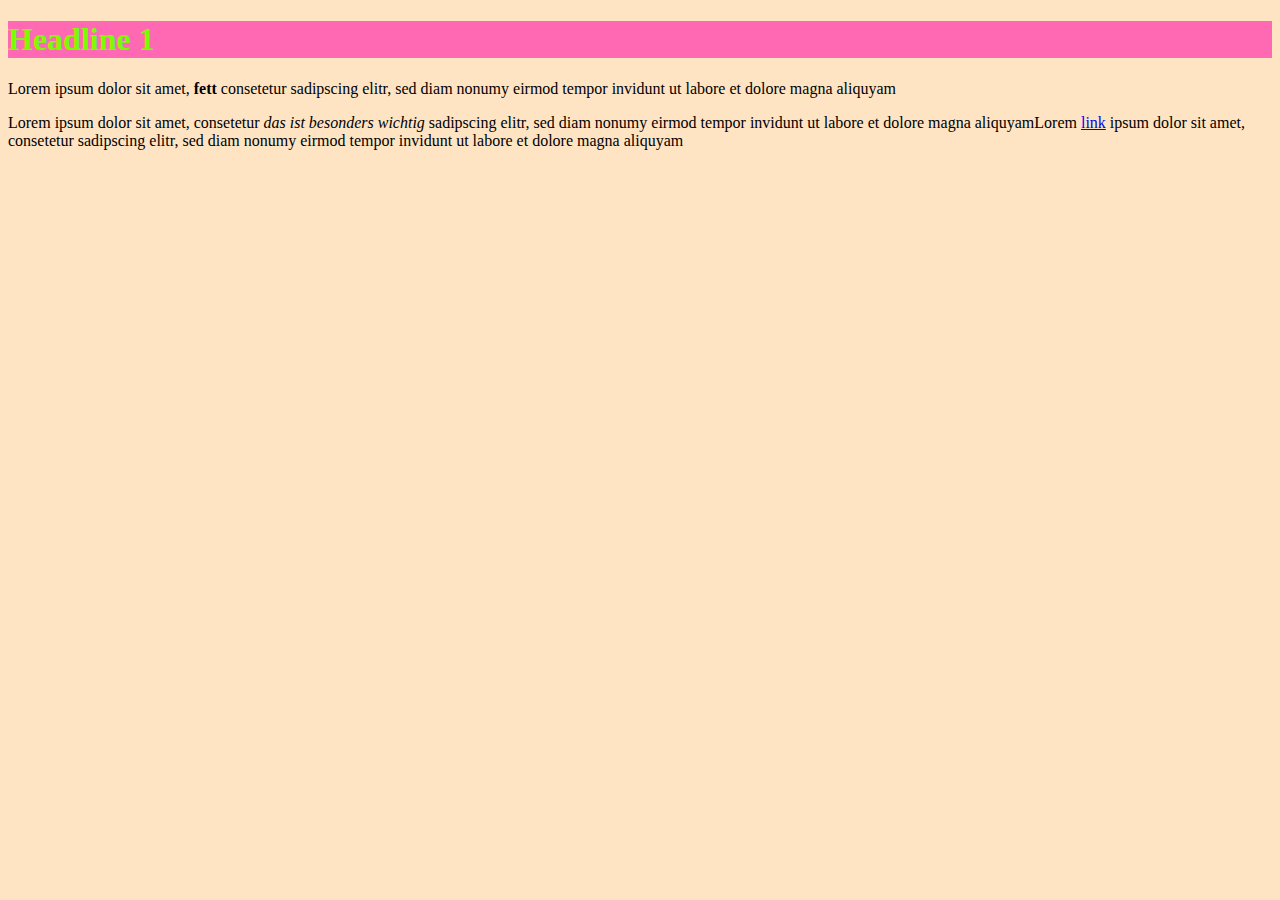
==== index.html @ d7625cbd "erster Versuch im html" ====
<!DOCTYPE html>
 <html>
     <head>
        <title>This is a basic page.</title>
        <meta charset="UTF-8">
        <meta name="description" content="This is the meta desctiption of the website.">
        <link rel="stylesheet" type="text/css" href="styles.css">
     </head>
     <body>
         <h1>Headline 1</h1>
         <p>
            Lorem ipsum dolor sit amet, <strong>fett</strong> consetetur sadipscing elitr, sed diam nonumy eirmod tempor invidunt ut labore et dolore magna aliquyam
         </p>
         <p>
             Lorem ipsum dolor sit amet, consetetur <em>das ist besonders wichtig</em> sadipscing elitr, sed diam nonumy eirmod tempor invidunt ut labore et dolore magna aliquyamLorem <a href="https://google.com">link</a> ipsum dolor sit amet, consetetur sadipscing elitr, sed diam nonumy eirmod tempor invidunt ut labore et dolore magna aliquyam
        <p>

     </body>
 </html>
---- styles.css ----
body {
    background-color: bisque;
}

h1 {
    background-color: hotpink;
    color: lawngreen;
}
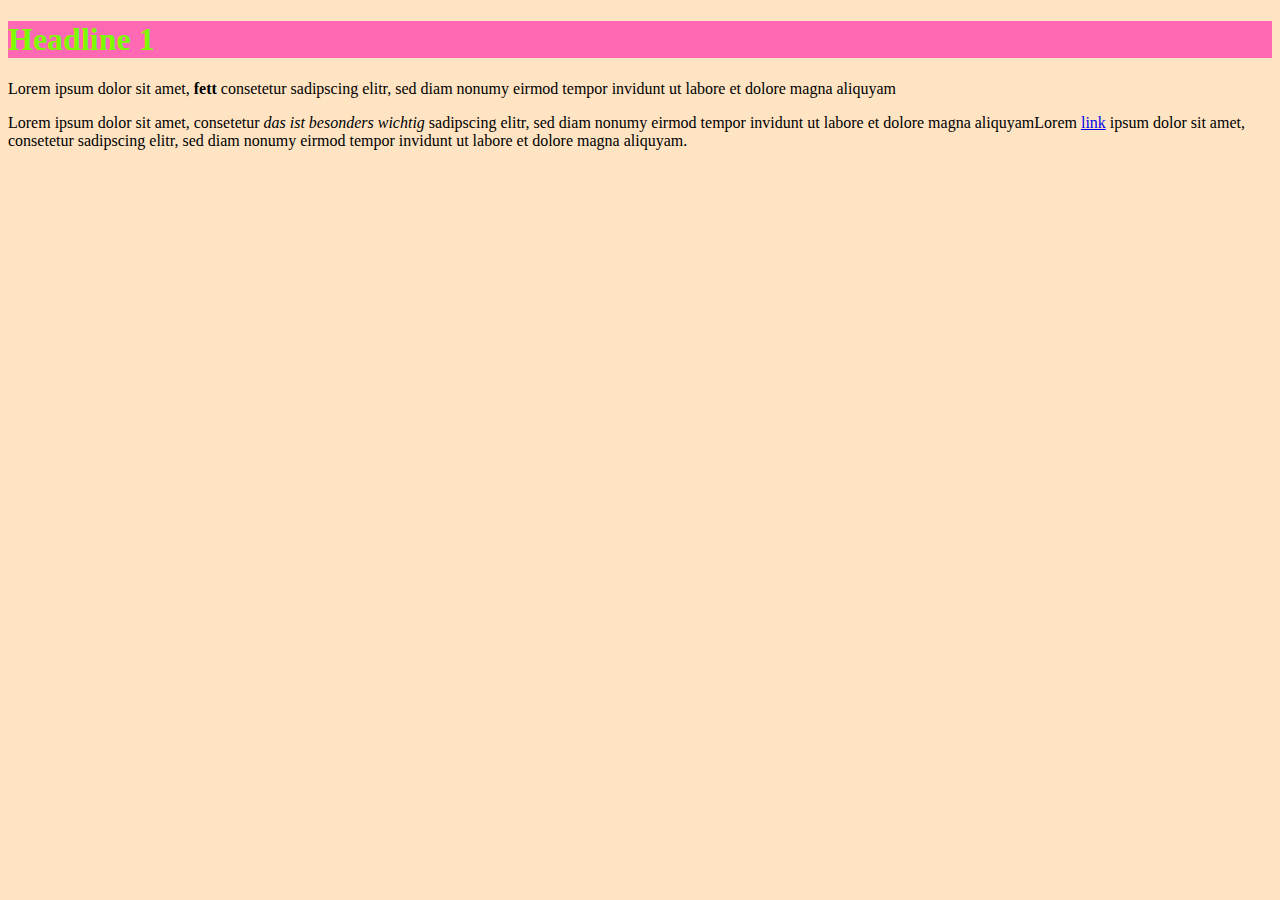
==== commit 1b40e132: "ein Leerzeichen mehr" ====
--- a/index.html
+++ b/index.html
@@ -12,7 +12,7 @@
             Lorem ipsum dolor sit amet, <strong>fett</strong> consetetur sadipscing elitr, sed diam nonumy eirmod tempor invidunt ut labore et dolore magna aliquyam
          </p>
          <p>
-             Lorem ipsum dolor sit amet, consetetur <em>das ist besonders wichtig</em> sadipscing elitr, sed diam nonumy eirmod tempor invidunt ut labore et dolore magna aliquyamLorem <a href="https://google.com">link</a> ipsum dolor sit amet, consetetur sadipscing elitr, sed diam nonumy eirmod tempor invidunt ut labore et dolore magna aliquyam
+             Lorem ipsum dolor sit amet, consetetur <em>das ist besonders wichtig</em> sadipscing elitr, sed diam nonumy eirmod tempor invidunt ut labore et dolore magna aliquyamLorem <a href="https://google.com">link</a> ipsum dolor sit amet, consetetur sadipscing elitr, sed diam nonumy eirmod tempor invidunt ut labore et dolore magna aliquyam.
         <p>
 
      </body>
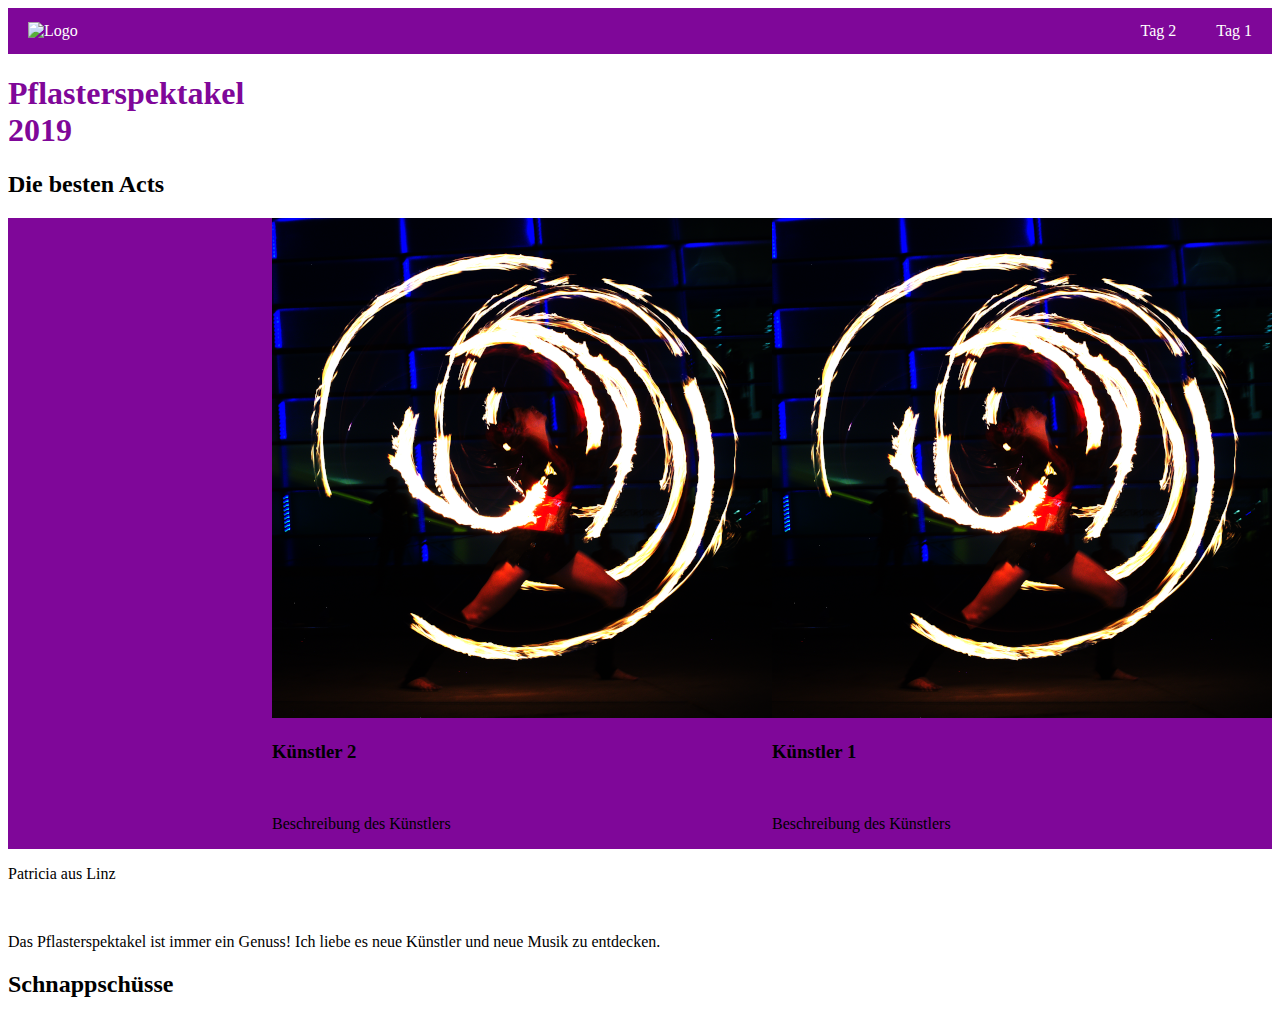
==== commit ca8f2a7b: "zweiter Versuch, komplexeres Layout" ====
--- a/index.html
+++ b/index.html
@@ -1,19 +1,71 @@
  <!DOCTYPE html>
  <html>
      <head>
-        <title>This is a basic page.</title>
+        <title>Pflasterspektakel 2019</title>
         <meta charset="UTF-8">
         <meta name="description" content="This is the meta desctiption of the website.">
         <link rel="stylesheet" type="text/css" href="styles.css">
      </head>
      <body>
-         <h1>Headline 1</h1>
-         <p>
-            Lorem ipsum dolor sit amet, <strong>fett</strong> consetetur sadipscing elitr, sed diam nonumy eirmod tempor invidunt ut labore et dolore magna aliquyam
-         </p>
-         <p>
-             Lorem ipsum dolor sit amet, consetetur <em>das ist besonders wichtig</em> sadipscing elitr, sed diam nonumy eirmod tempor invidunt ut labore et dolore magna aliquyamLorem <a href="https://google.com">link</a> ipsum dolor sit amet, consetetur sadipscing elitr, sed diam nonumy eirmod tempor invidunt ut labore et dolore magna aliquyam.
-        <p>
+        <div class="navigation">
+         <ul>
+            <li class="logoPosition"><a href="#"><img src="images/logo-weiss.png.png" alt="Logo" id="logo" title="logo"></a></li>
+            <li><a href="#">Tag 1</a></li>
+            <li><a href="#">Tag 2</a></li>
+         </ul>
+      </div>
+         
+   <section class="header">
+      <h1 class="backgroundOverlay">Pflasterspektakel<br/>2019</h1>
+   </section>
+     
+
+   <section class="bestActs">
+      <h2>Die besten Acts</h2>
+      <div class="bestActList">
+         <ul>
+            <li>
+               <img src="images/bestact1.png" alt="Bester Künstler 1" id="bestAct1" title="bestAct1">
+               <h3>Künstler 1</h3>
+               <br/>
+               <P>Beschreibung des Künstlers</P>
+            </li>
+            <li>
+               <img src="images/bestact1.png" alt="Bester Künstler 2" id="bestAct1" title="bestAct1">
+               <h3>Künstler 2</h3>
+               <br/>
+               <P>Beschreibung des Künstlers</P>
+            </li>
+         </ul>
+      </div>
+
+   </section>
+
+   <section class="comment">
+      <P>Patricia aus Linz</P>
+      <br/>
+      <p>Das Pflasterspektakel ist immer ein Genuss! Ich liebe es neue Künstler und neue Musik zu entdecken.</p>
+   </section>
+
+   <section class="photos">
+      <h2>Schnappschüsse</h2>
+      <div class="photoList">
+         <ul>
+            <li></li>
+            <li></li>
+            <li></li>
+            <li></li>
+         </ul>
+      </div>
+   </section>
+
 
      </body>
- </html>+ </html>
+
+
+ <!--QUESTIONS:
+When to use div and when sections?
+Can I use classes for different list stylings?
+
+-->--- a/styles.css
+++ b/styles.css
@@ -1,8 +1,39 @@
-body {
-    background-color: bisque;
+/* navigation
+================================*/
+
+ul {
+    list-style-type: none;
+    margin: 0;
+    padding: 0;
+    overflow: hidden;
+    background-color: #7F0799;
 }
 
+li {
+    float: right;
+}
+
+li a {
+    display: inline-block;
+    color: white; 
+    text-align: center;
+    padding: 14px 20px;
+    text-decoration: none;
+}
+
+li a:hover {
+    background-color: #9649CB;
+}
+
+.navigation .logoPosition {
+    float: left;
+}
+
+
+/* header
+================================*/
+
+
 h1 {
-    background-color: hotpink;
-    color: lawngreen;
+    color: #7F0799;
 }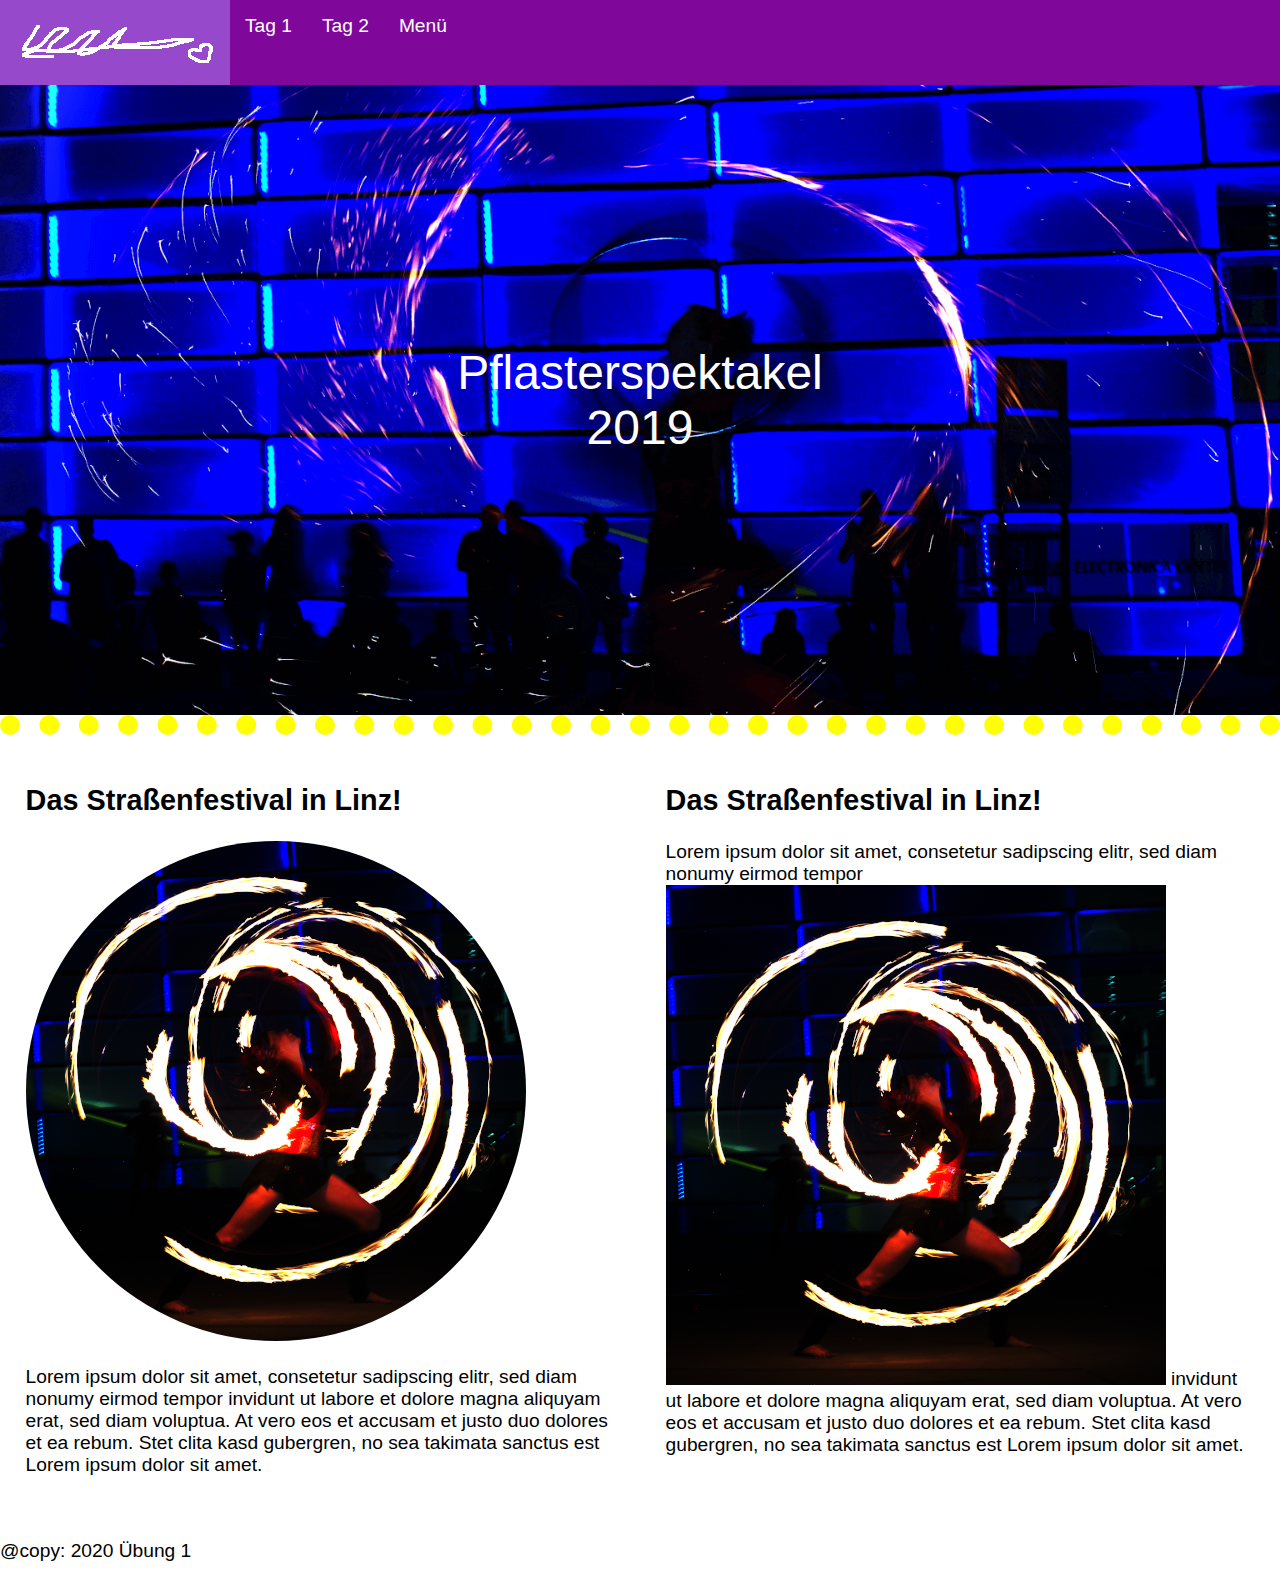
==== commit 137c4262: "Kursinputs" ====
--- a/index.html
+++ b/index.html
@@ -3,23 +3,49 @@
      <head>
         <title>Pflasterspektakel 2019</title>
         <meta charset="UTF-8">
-        <meta name="description" content="This is the meta desctiption of the website.">
+        <meta name="viewport" content="width=device-width, initial-scale=1">
+        <!-- Mit der viewport Angabe sache ich, dass die Breite immer device-width ist. -->
+
+        <meta name="description" content="Das war das Pflasterspektakel 2019. Die besten Acts. Fotos vom Event.">
         <link rel="stylesheet" type="text/css" href="styles.css">
      </head>
      <body>
-        <div class="navigation">
+        <nav>
          <ul>
-            <li class="logoPosition"><a href="#"><img src="images/logo-weiss.png.png" alt="Logo" id="logo" title="logo"></a></li>
+            <li class="logoPosition"><a href="#"><img src="images/logo-weiss.png" alt="Logo Pflasterspektakel" id="logo" title="logo"></a></li>
             <li><a href="#">Tag 1</a></li>
             <li><a href="#">Tag 2</a></li>
+            <li class="menue"><a href="#">Menü</a></li>
          </ul>
-      </div>
-         
-   <section class="header">
-      <h1 class="backgroundOverlay">Pflasterspektakel<br/>2019</h1>
-   </section>
-     
+        </nav>
 
+        <header>
+         <h1 class="backgroundOverlay">Pflasterspektakel<br/>2019</h1>
+        </header>
+
+        <main class="test">
+            <article>
+               <h2>Das Straßenfestival in Linz!</h2>
+               <img class="imageInText" src="images/bestact1.png" alt="Bester Künstler 1" title="bestAct1">
+               <p>
+                  Lorem ipsum dolor sit amet, consetetur sadipscing elitr, sed diam nonumy eirmod tempor invidunt ut labore et dolore magna aliquyam erat, sed diam voluptua. At vero eos et accusam et justo duo dolores et ea rebum. Stet clita kasd gubergren, no sea takimata sanctus est Lorem ipsum dolor sit amet.
+               </p>
+            </article>
+
+            <article>
+               
+               <h2>Das Straßenfestival in Linz!</h2>
+               <p>
+                  Lorem ipsum dolor sit amet, consetetur sadipscing elitr, sed diam nonumy eirmod tempor 
+                  <img src="images/bestact1.png" alt="Bester Künstler 1" id="bestAct1" title="bestAct1">
+                  invidunt ut labore et dolore magna aliquyam erat, sed diam voluptua. At vero eos et accusam et justo duo dolores et ea rebum. Stet clita kasd gubergren, no sea takimata sanctus est Lorem ipsum dolor sit amet.
+               </p>
+            </article>
+
+        </main>
+      
+        
+<!-- 
    <section class="bestActs">
       <h2>Die besten Acts</h2>
       <div class="bestActList">
@@ -38,7 +64,6 @@
             </li>
          </ul>
       </div>
-
    </section>
 
    <section class="comment">
@@ -58,7 +83,12 @@
          </ul>
       </div>
    </section>
+ -->
 
+               <footer>
+            <p>@copy: 2020 Übung 1</p>
+         </footer>
+      </div>
 
      </body>
  </html>
@@ -68,4 +98,8 @@
 When to use div and when sections?
 Can I use classes for different list stylings?
 
--->+-->
+
+
+
+
--- a/styles.css
+++ b/styles.css
@@ -1,11 +1,26 @@
+/* body
+=============================== */
+body {
+    margin:0;
+    font-size: 120%;
+    font-family: "Helvetica New", Arial, sans-s;
+}
+
+h1 {
+    font-size: 3rem;
+    font-weight: normal;
+    text-align: center:
+}
+
 /* navigation
 ================================*/
 
-ul {
+nav ul {
     list-style-type: none;
     margin: 0;
     padding: 0;
-    overflow: hidden;
+    display: flex;
+    /* overflow: hidden; */
     background-color: #7F0799;
 }
 
@@ -13,20 +28,25 @@
     float: right;
 }
 
-li a {
-    display: inline-block;
+nav a {
     color: white; 
-    text-align: center;
-    padding: 14px 20px;
     text-decoration: none;
-}
+    display: block;
+    padding: 15px;
+    }
+
+/* nav a = jeder a-Tag immerhalb der Navigation. */
 
 li a:hover {
     background-color: #9649CB;
 }
 
-.navigation .logoPosition {
+nav .logoPosition {
     float: left;
+}
+
+nav .menue {
+    color: yellowgreen;
 }
 
 
@@ -35,5 +55,68 @@
 
 
 h1 {
-    color: #7F0799;
-}+    color:white;
+}
+
+header {
+    height: 70vh;
+    color: white;
+    background: url(images/banner.png) no-repeat fixed;
+    background-size: cover;
+    padding: 0;
+    position: relative;
+    display: flex;
+    justify-content: center;
+    align-items: center;
+    text-align: center;
+  }
+
+.background-overlay {
+    height: 100%;
+    width: 100%;
+    position: absolute;
+    background-color: rgba(105, 104, 105, 0, 8);
+    display: flex;
+    justify-content: center; /* Einfache Lösung, damit man alles in einer Section stylen kann. */
+    align-items: center;
+  }
+  
+
+  .test {
+      border-top: 20px dotted yellow;
+  }
+  
+
+  /* main
+   =============================*/
+   main {
+       display: flex;
+       max-width: 100%;
+   }
+
+   article {
+       width: 50%;
+       padding: 2%;
+   }
+
+   img {
+       max-width: 100%;
+   }
+   /* Das Bild  */
+
+   .imageInText {
+       border-radius: 50%;
+   }
+
+/* festlegen von Breakpoints
+===================================== */
+
+   @media screen and (max-width: 720px) {
+    main {
+        display: block;
+    }   
+    
+    article {
+       display: block;
+       width: 100%
+   }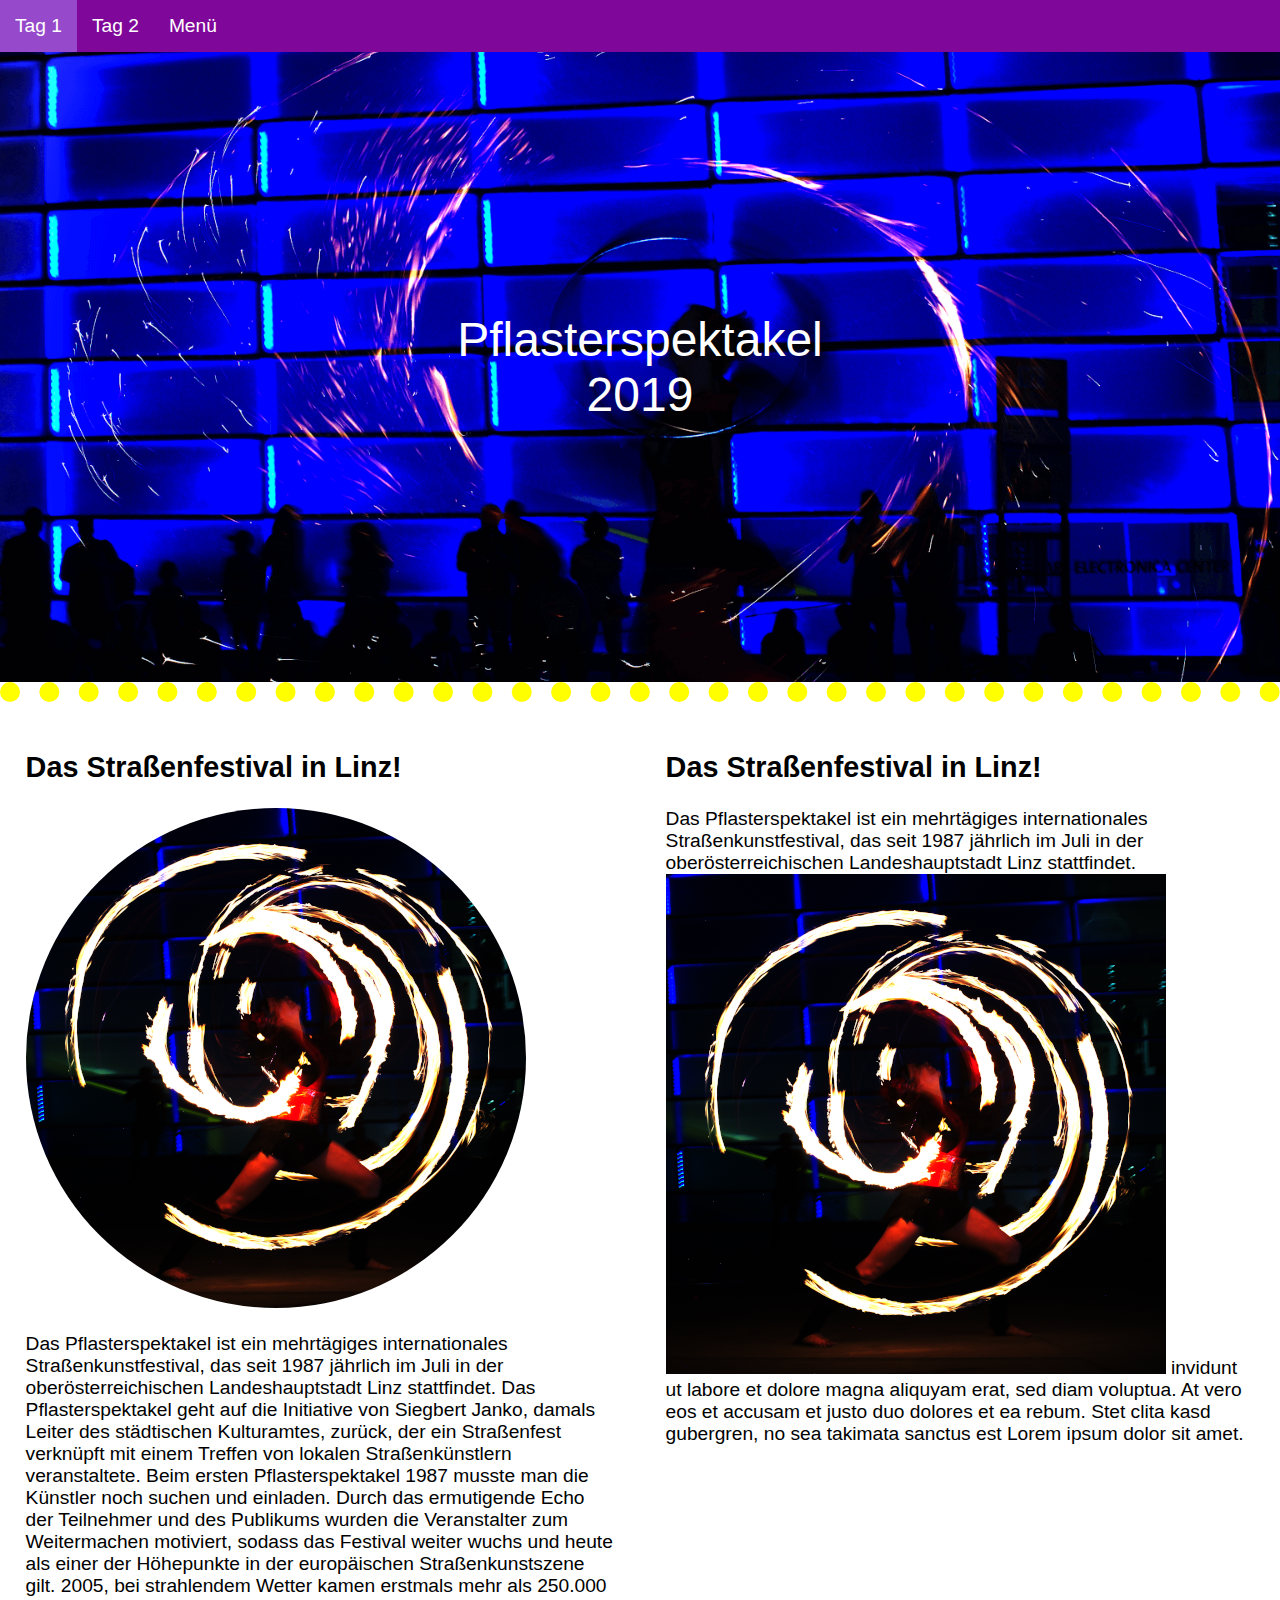
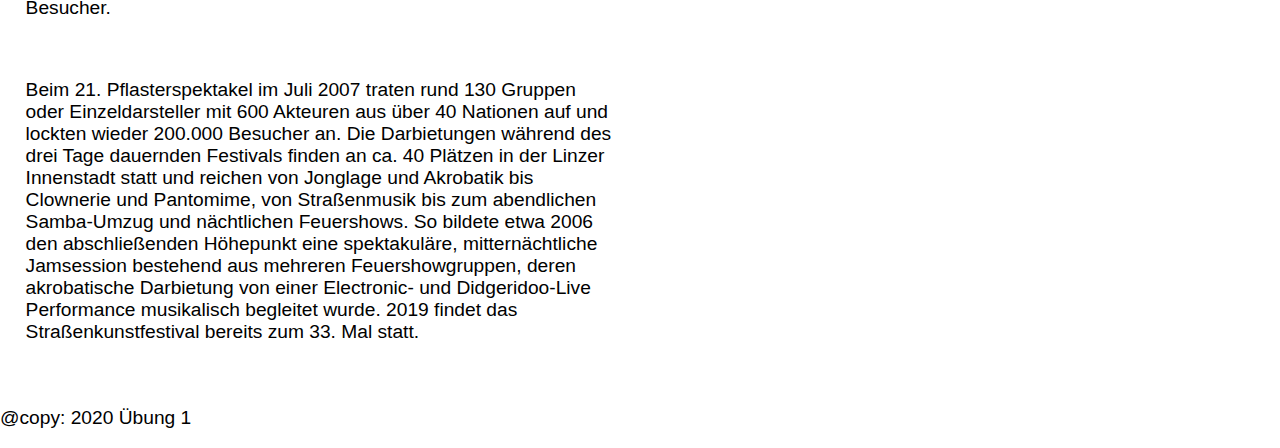
==== commit 28056774: "new" ====
--- a/index.html
+++ b/index.html
@@ -10,25 +10,30 @@
         <link rel="stylesheet" type="text/css" href="styles.css">
      </head>
      <body>
+        <header>
         <nav>
          <ul>
-            <li class="logoPosition"><a href="#"><img src="images/logo-weiss.png" alt="Logo Pflasterspektakel" id="logo" title="logo"></a></li>
+            <!-- <li class="logoPosition"><a href="#"><img src="images/logo-weiss.png" alt="Logo Pflasterspektakel" id="logo" title="logo"></a></li> -->
             <li><a href="#">Tag 1</a></li>
             <li><a href="#">Tag 2</a></li>
             <li class="menue"><a href="#">Menü</a></li>
          </ul>
         </nav>
+      </header>
 
-        <header>
+        <section class="headerbanner">
          <h1 class="backgroundOverlay">Pflasterspektakel<br/>2019</h1>
-        </header>
+        </section>
 
         <main class="test">
             <article>
                <h2>Das Straßenfestival in Linz!</h2>
                <img class="imageInText" src="images/bestact1.png" alt="Bester Künstler 1" title="bestAct1">
                <p>
-                  Lorem ipsum dolor sit amet, consetetur sadipscing elitr, sed diam nonumy eirmod tempor invidunt ut labore et dolore magna aliquyam erat, sed diam voluptua. At vero eos et accusam et justo duo dolores et ea rebum. Stet clita kasd gubergren, no sea takimata sanctus est Lorem ipsum dolor sit amet.
+                  Das Pflasterspektakel ist ein mehrtägiges internationales Straßenkunstfestival, das seit 1987 jährlich im Juli in der oberösterreichischen Landeshauptstadt Linz stattfindet. Das Pflasterspektakel geht auf die Initiative von Siegbert Janko, damals Leiter des städtischen Kulturamtes, zurück, der ein Straßenfest verknüpft mit einem Treffen von lokalen Straßenkünstlern veranstaltete. Beim ersten Pflasterspektakel 1987 musste man die Künstler noch suchen und einladen. Durch das ermutigende Echo der Teilnehmer und des Publikums wurden die Veranstalter zum Weitermachen motiviert, sodass das Festival weiter wuchs und heute als einer der Höhepunkte in der europäischen Straßenkunstszene gilt. 2005, bei strahlendem Wetter kamen erstmals mehr als 250.000 Besucher.
+               </p>
+               <br/>
+               <p>Beim 21. Pflasterspektakel im Juli 2007 traten rund 130 Gruppen oder Einzeldarsteller mit 600 Akteuren aus über 40 Nationen auf und lockten wieder 200.000 Besucher an. Die Darbietungen während des drei Tage dauernden Festivals finden an ca. 40 Plätzen in der Linzer Innenstadt statt und reichen von Jonglage und Akrobatik bis Clownerie und Pantomime, von Straßenmusik bis zum abendlichen Samba-Umzug und nächtlichen Feuershows. So bildete etwa 2006 den abschließenden Höhepunkt eine spektakuläre, mitternächtliche Jamsession bestehend aus mehreren Feuershowgruppen, deren akrobatische Darbietung von einer Electronic- und Didgeridoo-Live Performance musikalisch begleitet wurde. 2019 findet das Straßenkunstfestival bereits zum 33. Mal statt.
                </p>
             </article>
 
@@ -36,7 +41,7 @@
                
                <h2>Das Straßenfestival in Linz!</h2>
                <p>
-                  Lorem ipsum dolor sit amet, consetetur sadipscing elitr, sed diam nonumy eirmod tempor 
+                  Das Pflasterspektakel ist ein mehrtägiges internationales Straßenkunstfestival, das seit 1987 jährlich im Juli in der oberösterreichischen Landeshauptstadt Linz stattfindet. 
                   <img src="images/bestact1.png" alt="Bester Künstler 1" id="bestAct1" title="bestAct1">
                   invidunt ut labore et dolore magna aliquyam erat, sed diam voluptua. At vero eos et accusam et justo duo dolores et ea rebum. Stet clita kasd gubergren, no sea takimata sanctus est Lorem ipsum dolor sit amet.
                </p>
--- a/styles.css
+++ b/styles.css
@@ -58,7 +58,7 @@
     color:white;
 }
 
-header {
+.headerbanner {
     height: 70vh;
     color: white;
     background: url(images/banner.png) no-repeat fixed;
@@ -102,7 +102,7 @@
    img {
        max-width: 100%;
    }
-   /* Das Bild  */
+   /* Das Bild soll immer 100% der Spaltenbreite haben, auch wenn die Spalte nur 50% hat. */
 
    .imageInText {
        border-radius: 50%;
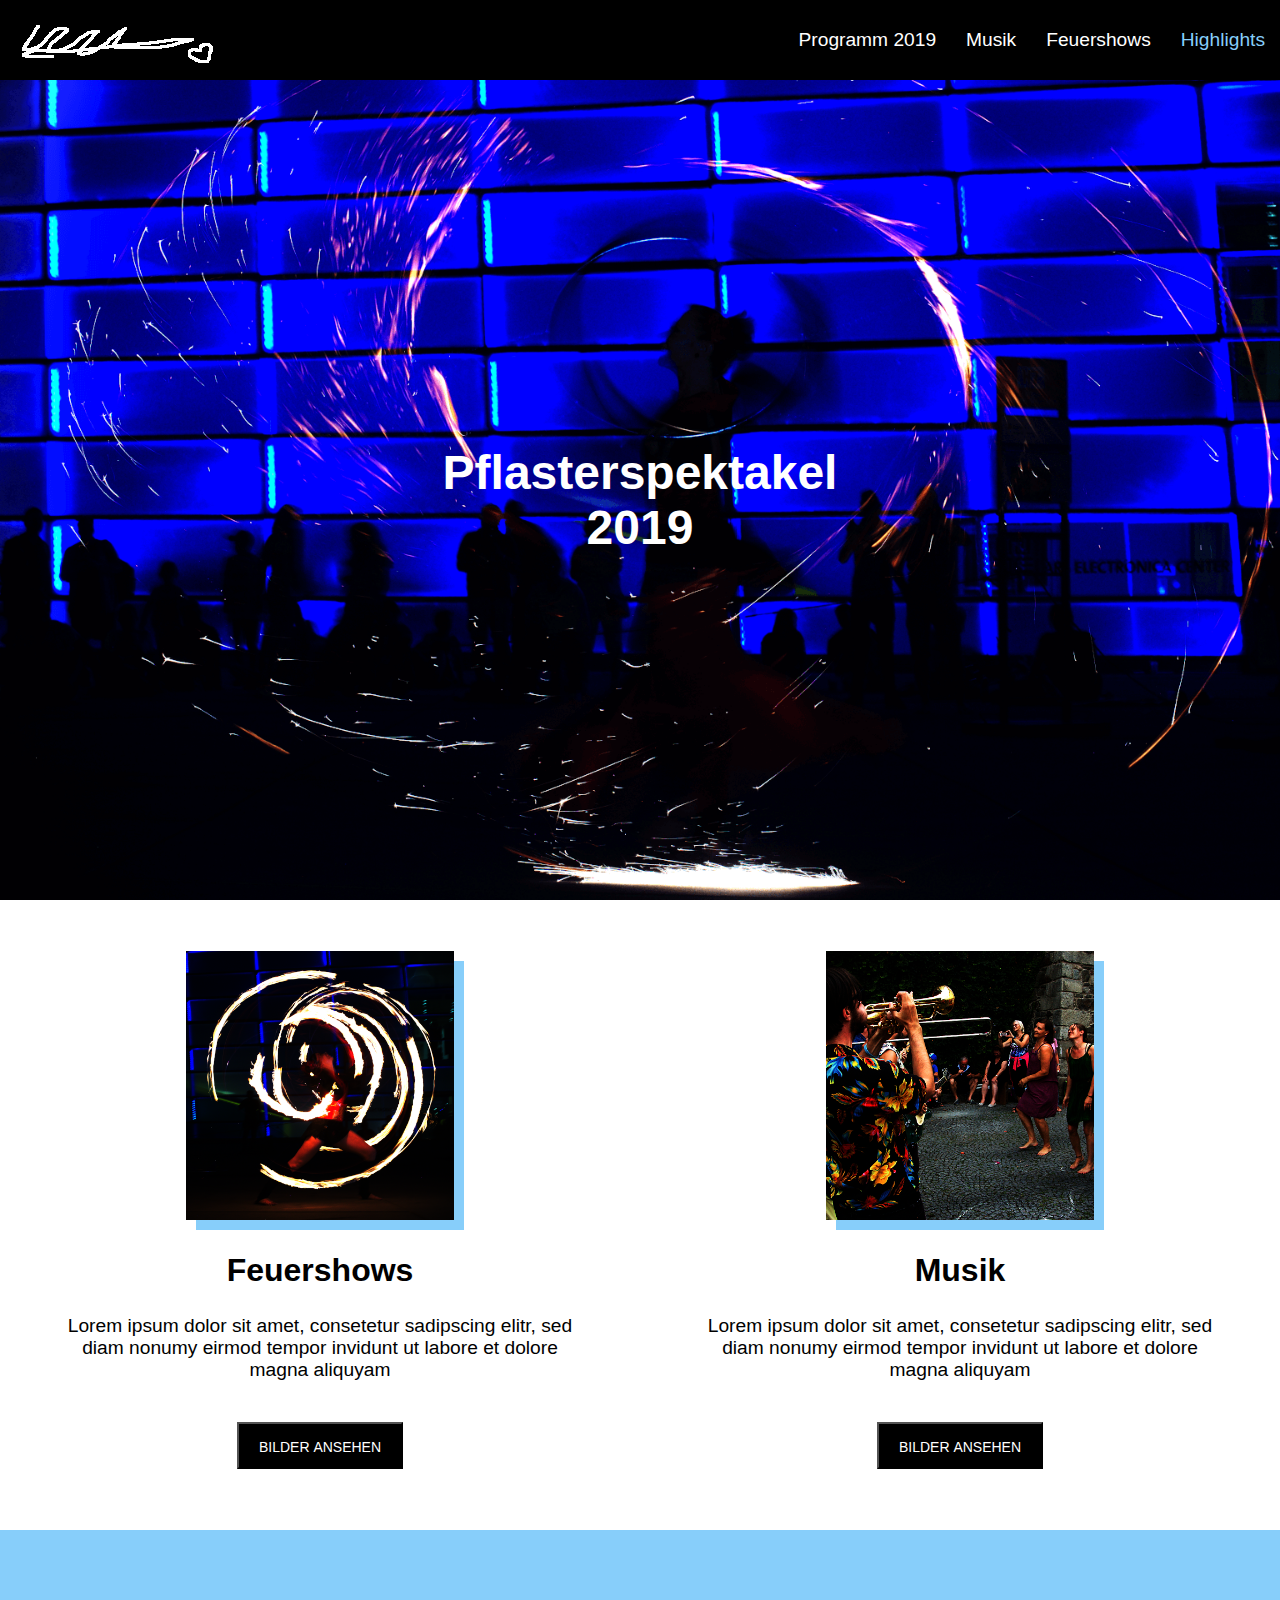
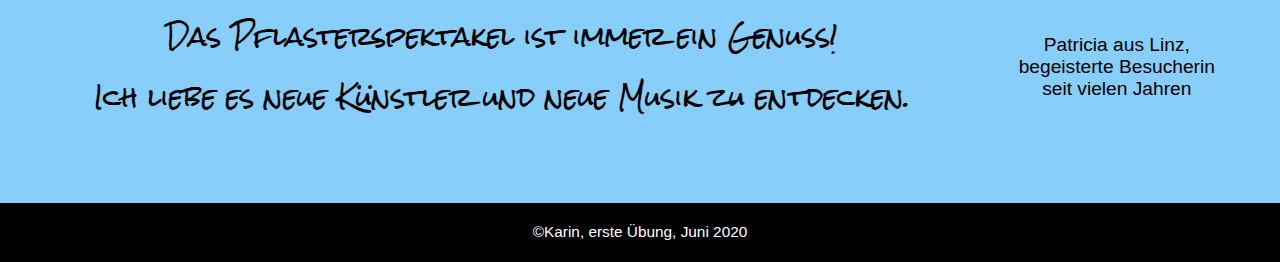
==== commit 64924058: "Fortsetzung Übung 1" ====
--- a/index.html
+++ b/index.html
@@ -5,93 +5,69 @@
         <meta charset="UTF-8">
         <meta name="viewport" content="width=device-width, initial-scale=1">
         <!-- Mit der viewport Angabe sache ich, dass die Breite immer device-width ist. -->
-
+        <link href="https://fonts.googleapis.com/css2?family=Rock+Salt&display=swap" rel="stylesheet">
         <meta name="description" content="Das war das Pflasterspektakel 2019. Die besten Acts. Fotos vom Event.">
         <link rel="stylesheet" type="text/css" href="styles.css">
      </head>
+
      <body>
         <header>
         <nav>
          <ul>
-            <!-- <li class="logoPosition"><a href="#"><img src="images/logo-weiss.png" alt="Logo Pflasterspektakel" id="logo" title="logo"></a></li> -->
-            <li><a href="#">Tag 1</a></li>
-            <li><a href="#">Tag 2</a></li>
-            <li class="menue"><a href="#">Menü</a></li>
+            <li class="logoPosition"><a class="active" href="index.html"><img src="images/logo-weiss.png" alt="Logo Pflasterspektakel" id="logo" title="logo"></a></li>
+            <li class="contact"><a href="highlights.html">Highlights</a></li>
+            <li><a href="feuershows.html">Feuershows</a></li>
+            <li><a href="musik.html">Musik</a></li>
+            <li><a href="programm2019.html">Programm 2019</a></li>
          </ul>
         </nav>
       </header>
 
         <section class="headerbanner">
-         <h1 class="backgroundOverlay">Pflasterspektakel<br/>2019</h1>
+         <h1>Pflasterspektakel<br/>2019</h1>
         </section>
 
-        <main class="test">
-            <article>
-               <h2>Das Straßenfestival in Linz!</h2>
-               <img class="imageInText" src="images/bestact1.png" alt="Bester Künstler 1" title="bestAct1">
+        <main>
+         
+         <section class="overview">
+            <article class="articleOverview">
+               <img class="imageInOverview" src="images/fireBox.png" alt="Feuershows" title="Feuershows">
+               <h2>Feuershows</h2>
                <p>
-                  Das Pflasterspektakel ist ein mehrtägiges internationales Straßenkunstfestival, das seit 1987 jährlich im Juli in der oberösterreichischen Landeshauptstadt Linz stattfindet. Das Pflasterspektakel geht auf die Initiative von Siegbert Janko, damals Leiter des städtischen Kulturamtes, zurück, der ein Straßenfest verknüpft mit einem Treffen von lokalen Straßenkünstlern veranstaltete. Beim ersten Pflasterspektakel 1987 musste man die Künstler noch suchen und einladen. Durch das ermutigende Echo der Teilnehmer und des Publikums wurden die Veranstalter zum Weitermachen motiviert, sodass das Festival weiter wuchs und heute als einer der Höhepunkte in der europäischen Straßenkunstszene gilt. 2005, bei strahlendem Wetter kamen erstmals mehr als 250.000 Besucher.
+                  Lorem ipsum dolor sit amet, consetetur sadipscing elitr, sed diam nonumy eirmod tempor invidunt ut labore et dolore magna aliquyam
                </p>
                <br/>
-               <p>Beim 21. Pflasterspektakel im Juli 2007 traten rund 130 Gruppen oder Einzeldarsteller mit 600 Akteuren aus über 40 Nationen auf und lockten wieder 200.000 Besucher an. Die Darbietungen während des drei Tage dauernden Festivals finden an ca. 40 Plätzen in der Linzer Innenstadt statt und reichen von Jonglage und Akrobatik bis Clownerie und Pantomime, von Straßenmusik bis zum abendlichen Samba-Umzug und nächtlichen Feuershows. So bildete etwa 2006 den abschließenden Höhepunkt eine spektakuläre, mitternächtliche Jamsession bestehend aus mehreren Feuershowgruppen, deren akrobatische Darbietung von einer Electronic- und Didgeridoo-Live Performance musikalisch begleitet wurde. 2019 findet das Straßenkunstfestival bereits zum 33. Mal statt.
-               </p>
+               <button><a href="feuershows.html">Bilder ansehen</a></button>
             </article>
 
-            <article>
-               
-               <h2>Das Straßenfestival in Linz!</h2>
+            <article class="articleOverview">
+               <img class="imageInOverview" src="images/musicBox.png" alt="Musik" title="Musik">
+               <h2>Musik</h2>
                <p>
-                  Das Pflasterspektakel ist ein mehrtägiges internationales Straßenkunstfestival, das seit 1987 jährlich im Juli in der oberösterreichischen Landeshauptstadt Linz stattfindet. 
-                  <img src="images/bestact1.png" alt="Bester Künstler 1" id="bestAct1" title="bestAct1">
-                  invidunt ut labore et dolore magna aliquyam erat, sed diam voluptua. At vero eos et accusam et justo duo dolores et ea rebum. Stet clita kasd gubergren, no sea takimata sanctus est Lorem ipsum dolor sit amet.
+                  Lorem ipsum dolor sit amet, consetetur sadipscing elitr, sed diam nonumy eirmod tempor invidunt ut labore et dolore magna aliquyam
                </p>
+               <br/>
+               <button><a href="musik.html">Bilder ansehen</a></button>
             </article>
-
-        </main>
+         </section>
+        
+         <section class="comment">
+            <article class="articleComment">
+               <p class="textComment">Das Pflasterspektakel ist immer ein Genuss! </br/> Ich liebe es neue Künstler und neue Musik zu entdecken.</p>
+            </article>
+            <article class="articleName">
+               <P>Patricia aus Linz, begeisterte Besucherin seit vielen Jahren</P>
+            </article>
+                        <br/>
+            
+         </section>
+         
+      </main>
       
         
-<!-- 
-   <section class="bestActs">
-      <h2>Die besten Acts</h2>
-      <div class="bestActList">
-         <ul>
-            <li>
-               <img src="images/bestact1.png" alt="Bester Künstler 1" id="bestAct1" title="bestAct1">
-               <h3>Künstler 1</h3>
-               <br/>
-               <P>Beschreibung des Künstlers</P>
-            </li>
-            <li>
-               <img src="images/bestact1.png" alt="Bester Künstler 2" id="bestAct1" title="bestAct1">
-               <h3>Künstler 2</h3>
-               <br/>
-               <P>Beschreibung des Künstlers</P>
-            </li>
-         </ul>
-      </div>
-   </section>
 
-   <section class="comment">
-      <P>Patricia aus Linz</P>
-      <br/>
-      <p>Das Pflasterspektakel ist immer ein Genuss! Ich liebe es neue Künstler und neue Musik zu entdecken.</p>
-   </section>
-
-   <section class="photos">
-      <h2>Schnappschüsse</h2>
-      <div class="photoList">
-         <ul>
-            <li></li>
-            <li></li>
-            <li></li>
-            <li></li>
-         </ul>
-      </div>
-   </section>
- -->
-
-               <footer>
-            <p>@copy: 2020 Übung 1</p>
+         <footer>
+               <p>&copyKarin, erste Übung, Juni 2020</p>
          </footer>
       </div>
 
--- a/styles.css
+++ b/styles.css
@@ -8,107 +8,316 @@
 
 h1 {
     font-size: 3rem;
-    font-weight: normal;
-    text-align: center:
+    font-weight: bold;
+    text-align: center;
+    color: white;
+}
+
+h2 {
+    font-size: 2rem;
+    font-weight: bold;
+    text-align: center;
+}
+
+button {
+    text-decoration: none;
+    padding: 10px 20px;
+    margin-bottom: 10px;
+    background-color: black;
+    }
+
+button:hover {
+transition: 0.5s;
+background-color: lightskyblue;
+color: black;
+border: 1px solid white;
+}
+
+button a {
+    text-decoration: none;
+    color: white;
+    font-variant-caps: all-small-caps;
+    font-size: 20px;
 }
 
 /* navigation
 ================================*/
 
+/* generelle Einstellungen zu Höhe und Weite, Fixierung. */
+nav {
+    top:0;
+    position: fixed;
+    width: 100%;
+}
+
+/* Styling der Liste an sich. Breite, Hintergrund, Listenelemente,... */
 nav ul {
+    overflow: hidden;
     list-style-type: none;
     margin: 0;
     padding: 0;
-    display: flex;
-    /* overflow: hidden; */
-    background-color: #7F0799;
-}
-
-li {
-    float: right;
-}
-
+    background-color: black;
+}
+
+/* Styling aller Listenelemente. Ausrichtung */
+nav li {
+    float:right;
+}
+
+/* nav a = jeder a-Tag immerhalb der Navigation. Jeder einzelne Eintrag. */
 nav a {
     color: white; 
     text-decoration: none;
     display: block;
     padding: 15px;
+    line-height: 50px;
+    height: 50px;
     }
 
-/* nav a = jeder a-Tag immerhalb der Navigation. */
-
-li a:hover {
-    background-color: #9649CB;
-}
-
+/* alle Links, ausser der Logo Link mit der Klasse .active sollen einen HG haben bei Hover. */
+li a:hover:not(.active) {
+    transition: 0.8s;
+    background-color:lightslategray;
+}
+
+.active {
+    background-color: black;
+}
+
+/* Styling des Logos */
 nav .logoPosition {
-    float: left;
-}
-
-nav .menue {
-    color: yellowgreen;
-}
-
-
-/* header
+    display: block;
+	padding: 15px;
+	float: left;
+	height: 50px;
+}
+
+nav .logoPosition a {
+    text-decoration: none;
+    display: block;
+    padding: 0px;
+    line-height: 50px;
+    height: 50px;
+    }
+
+
+nav .contact a {
+    color: lightskyblue;
+}
+
+
+/* header (homepage and other pages)
 ================================*/
 
 
-h1 {
-    color:white;
-}
-
-.headerbanner {
-    height: 70vh;
+ .headerbanner { 
+    top: 50px;
+    min-height: 100vh;
     color: white;
     background: url(images/banner.png) no-repeat fixed;
     background-size: cover;
     padding: 0;
+    z-index: -1;
     position: relative;
     display: flex;
     justify-content: center;
     align-items: center;
     text-align: center;
   }
-
-.background-overlay {
-    height: 100%;
-    width: 100%;
-    position: absolute;
-    background-color: rgba(105, 104, 105, 0, 8);
-    display: flex;
-    justify-content: center; /* Einfache Lösung, damit man alles in einer Section stylen kann. */
+  
+  .headerbannerPage {
+    background-color: lightskyblue;
+    color: white;
+    min-height: 20vh;
+    padding-top: 4%;
+    z-index: -1;
+    display: flex;
+    justify-content: center;
     align-items: center;
-  }
-  
-
-  .test {
-      border-top: 20px dotted yellow;
-  }
-  
-
-  /* main
+    text-align: center;
+}
+
+
+/* main
+=============================*/
+main {
+    max-width: 100%;
+}
+
+
+/* simple footer
    =============================*/
-   main {
-       display: flex;
-       max-width: 100%;
-   }
-
-   article {
-       width: 50%;
-       padding: 2%;
-   }
-
-   img {
+
+   footer {
+    background-color: black;
+    text-align: center;
+    color: white;
+    padding: 5px;
+    font-size: 80%
+}
+
+/* Seite "Homepage"
+=====================================
+===================================== */
+
+/* section overview
+============================= */
+
+.overview {
+    display:flex;
+}
+
+.articleOverview {
+    width: 50%;
+    padding: 4%;
+    background-color:white;
+    text-align: center;
+}
+
+.imageInOverview {
+    max-width: 50%;
+    box-shadow: 10px 10px lightskyblue;
+      }
+
+    img {
        max-width: 100%;
    }
    /* Das Bild soll immer 100% der Spaltenbreite haben, auch wenn die Spalte nur 50% hat. */
 
-   .imageInText {
-       border-radius: 50%;
-   }
+   
+/* section comment
+============================= */
+
+.comment {
+    display: flex;
+    background-color: lightskyblue;
+    padding: 2%;
+    justify-content: center;
+    align-items: center;
+    text-align: center;
+}
+
+.articleComment {
+    font-family: 'Rock Salt', cursive;
+    font-size: 25px;
+    color: black;
+    padding: 1%;
+    margin: 1%;
+    width: 80%;
+}
+
+.articleName {
+    color: black;
+    padding: 1%;
+    margin: 1%;
+    width: 20%;
+}
+
+
+/* Seite "Hghlights"
+=====================================
+===================================== */
+
+.photos {
+    padding: 0px 5%;
+}
+
+.photos h2 {
+    padding: 2%;
+}
+
+.photos ul {
+    display: flex;
+    flex-wrap: wrap;
+}
+
+.photos li {
+    list-style: none;
+    height: 300px;
+    width: calc(100%/3);
+    position: relative;
+    cursor: pointer;
+}
+
+.photos p {
+    display:none;
+    height: 100%;
+    width: 100%;
+    color: white;
+    margin: 0px;
+}
+
+.photos li:hover p {
+    display: flex;
+    align-items: center;
+    justify-content: center;
+    flex-direction: column;
+    background: rgba(135, 206, 250, 0.7);
+}
+
+.photos li.pflaster1 {
+    background: url(images/highlights/pflaster1.png) no-repeat center;
+    background-size: cover;
+}
+
+.photos li.pflaster2 {
+    background: url(images/highlights/pflaster2.png) no-repeat center;
+    background-size: cover;
+}
+
+.photos li.pflaster3 {
+    background: url(images/highlights/pflaster3.png) no-repeat center;
+    background-size: cover;
+}
+
+.photos li.pflaster4 {
+    background: url(images/highlights/pflaster4.png) no-repeat center;
+    background-size: cover;
+}
+
+.photos li.pflaster5 {
+    background: url(images/highlights/pflaster5.png) no-repeat center;
+    background-size: cover;
+}
+
+.photos li.pflaster6 {
+    background: url(images/highlights/pflaster6.png) no-repeat center;
+    background-size: cover;
+}
+
+
+
+
+.photosAlternative {
+    padding: 0px 5%;
+}
+
+.photosAlternative h2 {
+    padding: 2%;
+}
+
+.photosAlternative ul {
+    display: flex;
+    flex-wrap: wrap;
+}
+
+.photosAlternative ul li {
+    list-style: none;
+    height: 300px;
+    width: calc(100%/3);
+    position: relative;
+    z-index: -1;
+
+}
+
+
+
+
+
+
 
 /* festlegen von Breakpoints
+=====================================
 ===================================== */
 
    @media screen and (max-width: 720px) {
@@ -118,5 +327,30 @@
     
     article {
        display: block;
-       width: 100%
-   }+       width: 100%;
+   }
+
+   .overview {
+       flex-direction: column;
+   }
+
+   .comment {
+    flex-direction: column;
+}
+
+.photos {
+    flex-direction: column;
+}
+
+}
+
+
+
+
+
+
+
+/* Fragen:
+.headerbannerPage responsive
+
+*/